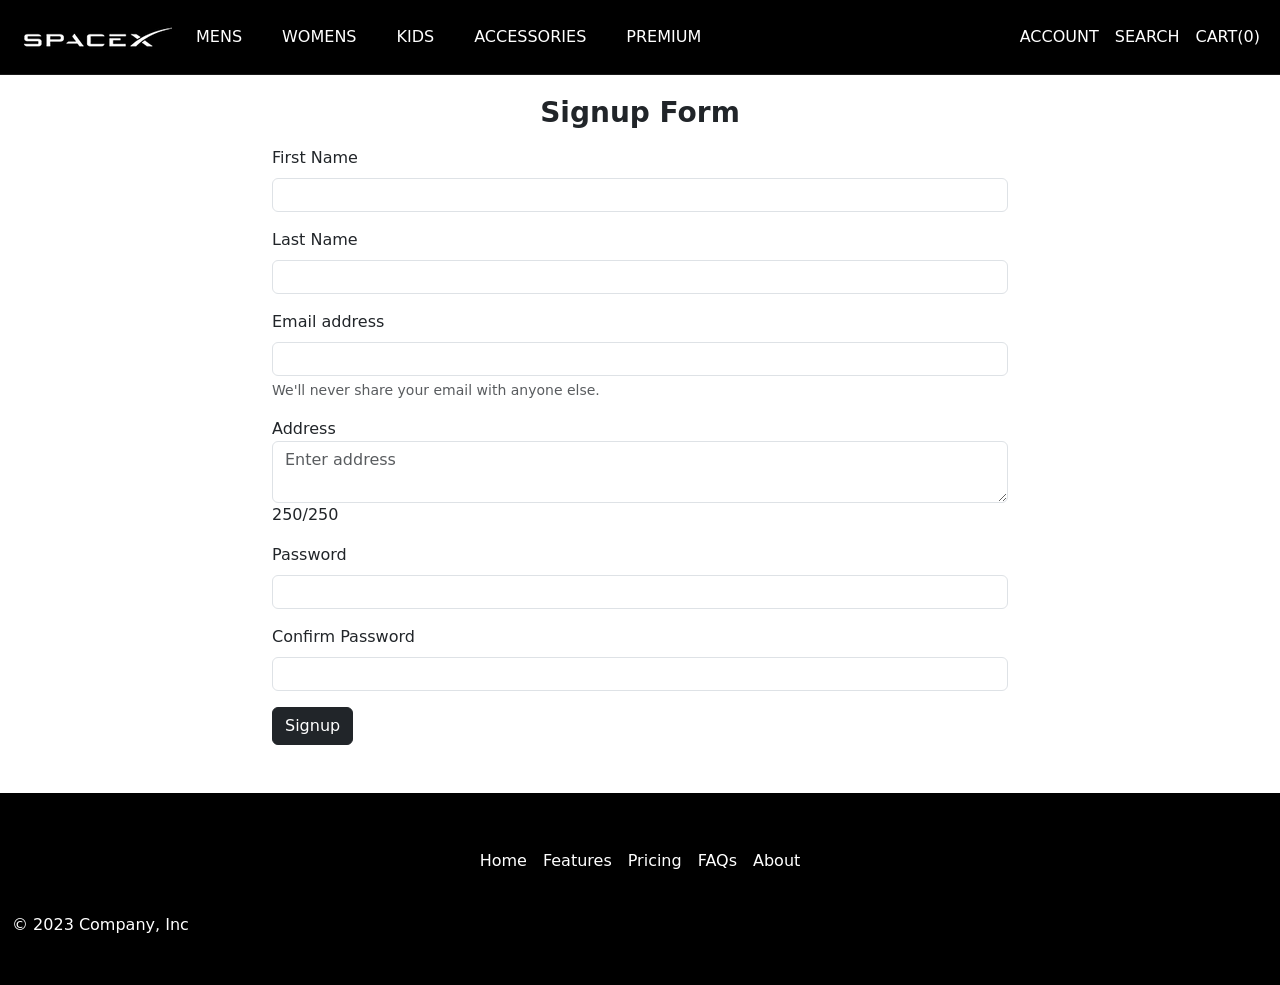
==== signup.html @ 63c44cdc "Add files via upload" ====
<!DOCTYPE html>
<html lang="en" data-bs-theme="auto">
  <head>
    <meta charset="utf-8" />
    <meta name="viewport" content="width=device-width, initial-scale=1" />
    <meta name="description" content="" />
    <meta
      name="author"
      content="Mark Otto, Jacob Thornton, and Bootstrap contributors"
    />
    <meta name="generator" content="Hugo 0.111.3" />
    <title>Spacex | Javascript</title>
    <link rel="icon" href="http://203.193.173.125/buildriseshine/favicon.png" />

    <link
      rel="canonical"
      href="https://getbootstrap.com/docs/5.3/examples/carousel/"
    />

    <!-- Bootstrap -->
    <link href="assets/dist/css/bootstrap.min.css" rel="stylesheet" />
    <!-- Custom styles for this template -->
    <link href="assets/css/style.css" rel="stylesheet" />
    <link rel="stylesheet" href="assets/css/checkout-progress.css" />
  </head>

  <body>
    <!-- Start:Header  -->

    <header data-bs-theme="black">
      <nav
        class="navbar navbar-expand-md navbar-dark fixed-top bg-black border-bottom"
      >
        <div class="container-fluid">
          <a class="navbar-brand" href="index.html">
            <img src="assets/img/spacex-logo.jpg " />
          </a>
          <button
            class="navbar-toggler"
            type="button"
            data-bs-toggle="collapse"
            data-bs-target="#navbarCollapse"
            aria-controls="navbarCollapse"
            aria-expanded="false"
            aria-label="Toggle navigation"
          >
            <span class="navbar-toggler-icon"></span>
          </button>
          <div class="collapse navbar-collapse" id="navbarCollapse">
            <ul class="navbar-nav me-auto mb-2 mb-md-0">
              <li class="nav-item dropdown pe-4">
                <a
                  class="nav-link dropdown-toggle"
                  href="list.html"
                  id="dropdown01"
                  data-bs-toggle="dropdown"
                  >MENS</a
                >
                <div
                  class="dropdown-menu rounded-0"
                  aria-labelledby="dropdown01"
                >
                  <a class="dropdown-item" href="list.html">Shirts</a>
                  <a class="dropdown-item" href="list.html">Outerwear</a>
                  <a class="dropdown-item" href="list.html">View All</a>
                </div>
              </li>

              <li class="nav-item dropdown pe-4">
                <a
                  class="nav-link dropdown-toggle"
                  href="list.html"
                  id="dropdown01"
                  data-bs-toggle="dropdown"
                  >WOMENS</a
                >
                <div
                  class="dropdown-menu rounded-0"
                  aria-labelledby="dropdown01"
                >
                  <a class="dropdown-item" href="list.html">Shirts</a>
                  <a class="dropdown-item" href="list.html">Outerwear</a>
                  <a class="dropdown-item" href="list.html">View All</a>
                </div>
              </li>

              <li class="nav-item dropdown pe-4">
                <a
                  class="nav-link dropdown-toggle"
                  href="list.html"
                  id="dropdown01"
                  data-bs-toggle="dropdown"
                  >KIDS</a
                >
                <div
                  class="dropdown-menu rounded-0"
                  aria-labelledby="dropdown01"
                >
                  <a class="dropdown-item" href="list.html">Shirts</a>
                  <a class="dropdown-item" href="list.html">Outerwear</a>
                  <a class="dropdown-item" href="list.html">View All</a>
                </div>
              </li>

              <li class="nav-item dropdown pe-4">
                <a
                  class="nav-link dropdown-toggle"
                  href="list.html"
                  id="dropdown01"
                  data-bs-toggle="dropdown"
                  >ACCESSORIES</a
                >
                <div
                  class="dropdown-menu rounded-0"
                  aria-labelledby="dropdown01"
                >
                  <a class="dropdown-item" href="list.html">View All</a>
                </div>
              </li>
              <li class="nav-item dropdown pe-4">
                <a
                  class="nav-link dropdown-toggle"
                  href="list.html"
                  id="dropdown01"
                  data-bs-toggle="dropdown"
                  >PREMIUM</a
                >
                <div
                  class="dropdown-menu rounded-0"
                  aria-labelledby="dropdown01"
                >
                  <a class="dropdown-item" href="list.html">View All</a>
                </div>
              </li>
            </ul>
            <ul class="navbar-nav ms-auto mb-2 mb-md-0">
              <li class="nav-item">
                <a
                  class="nav-link text-uppercase"
                  aria-current="page"
                  href="signup.html"
                  >Account</a
                >
              </li>
              <li class="nav-item">
                <a class="nav-link text-uppercase" href="#">Search</a>
              </li>
              <li class="nav-item text-uppercase">
                <a id="cartCount" class="nav-link" href="cart.html"></a>
              </li>
            </ul>
          </div>
        </div>
      </nav>
    </header>
    <!-- End:Header  -->

    <main>
      <!-- Cart Section -->
      <div class="container mt-5 mb-5">
        <div class="row">
          <h3 class="display-5 fs-3 fw-bold mb-3 text-center">Signup Form</h3>
          <form id="signupForm" class="col-md-8 center mx-auto">
            <div class="mb-3">
              <label for="firstname" class="form-label">First Name</label>
              <input
                type="text"
                class="form-control"
                id="firstname"
                autocomplete="off"
              />
              <p class="text-danger d-none">err</p>
            </div>

            <div class="mb-3">
              <label for="lastname" class="form-label">Last Name</label>
              <input
                type="text"
                class="form-control"
                id="lastname"
                autocomplete="off"
              />
            </div>

            <div class="mb-3">
              <label for="useremail" class="form-label">Email address</label>
              <input
                type="email"
                class="form-control"
                id="useremail"
                aria-describedby="emailHelp"
                autocomplete="off"
              />
              <div id="emailHelp" class="form-text">
                We'll never share your email with anyone else.
              </div>
            </div>

            <div class="mb-3">
              <label for="address">Address</label>
              <textarea
                class="form-control"
                placeholder="Enter address"
                id="address"
                autocomplete="off"
              ></textarea>
              <div class="fs-6 fw-light" id="charCount"></div>
            </div>

            <div class="mb-3">
              <label for="password" class="form-label">Password</label>
              <input type="password" class="form-control" id="password" />
            </div>

            <div class="mb-3">
              <label for="confirmpassword" class="form-label"
                >Confirm Password</label
              >
              <input
                type="password"
                class="form-control"
                id="confirmpassword"
              />
            </div>

            <button id="signup" type="button" class="btn btn-dark">
              Signup
            </button>
          </form>
        </div>
      </div>
      <!-- FOOTER -->
      <footer class="bg-black py-5">
        <div class="container-fluid">
          <ul class="nav justify-content-center pb-3 mb-3">
            <li class="nav-item"><a href="#" class="nav-link px-2">Home</a></li>
            <li class="nav-item">
              <a href="#" class="nav-link px-2">Features</a>
            </li>
            <li class="nav-item">
              <a href="#" class="nav-link px-2">Pricing</a>
            </li>
            <li class="nav-item"><a href="#" class="nav-link px-2">FAQs</a></li>
            <li class="nav-item">
              <a href="#" class="nav-link px-2">About</a>
            </li>
          </ul>
          <p class="text-body-primary text-center text-md-start">
            &copy; 2023 Company, Inc
          </p>
        </div>
      </footer>
    </main>

    <!-- Jquery -->
    <script src="https://cdnjs.cloudflare.com/ajax/libs/jquery/3.1.0/jquery.min.js"></script>

    <script src="assets/dist/js/bootstrap.bundle.min.js"></script>
    <!-- Bootstrap Bundle Js -->

    <script src="assets/js/signup.js"></script>
    <!--Cart logic script  -->
    <script src="assets/js/cartcount.js"></script>
    <!-- Plus minu for range selector -->
    <script>
      $(document).ready(function () {
        $(".minus").click(function () {
          var $input = $(this).parent().find("input");
          var count = parseInt($input.val()) - 1;
          count = count < 1 ? 1 : count;
          $input.val(count);
          $input.change();
          return false;
        });
        $(".plus").click(function () {
          var $input = $(this).parent().find("input");
          $input.val(parseInt($input.val()) + 1);
          $input.change();
          return false;
        });
      });
    </script>
  </body>
</html>
---- assets/css/style.css ----
/* GLOBAL STYLES
-------------------------------------------------- */
/* Padding below the footer and lighter body text */

body {
  padding-top: 3rem;
  color: rgb(var(--bs-tertiary-color-rgb));
}

p {
  margin-bottom: 0;
}

/* Bg Color
-------------------------------------------------- */

.bg-black {
  background-color: #000000;
}

/*  Navlink
------------
*/

.dropdown-toggle::after {
  content: "";
  display: none;
}

.navbar.border-bottom {
  border-color: rgba(255, 255, 255, .1)!important;
}

/* Featured Image
-------------------------------------------------- */
.hoveredImage {
  display: none;
}

.featuredHoveredImg:hover .hoveredImage{
  display: block;
}
.featuredHoveredImg:hover .nonHoveredImage {
  display: none;
}


/* Categories
--------------------------
*/

.categoriesButton {
  position: absolute;
  bottom: 120px;
  display: block;
  background-color: #ffffff;
  left: 50px;
  border: 2px transparent solid;
}

.categoriesButton:hover {
  border: 2px solid #fff;
  color: #fff;
}

.featureContentDarkbg::before {
  content: "";
  position: absolute;
  width: 100%;
  top: 0;
  bottom: 0;
  left: 0;
  right: 0;
  background-color: rgba(0, 0, 0, .4);
}

.youMayLike::before {
  content: "";
  display: none;
}

.featureContent h4 {
  font-size: 24px;
}

.featureContent p {
  font-size: 14px;
}

.btn-featured {
  font-size: 16px;
  font-weight: 400;
}

/* Vertical Scroll Enabled
----------------------------
*/

.carousel {
  overflow: hidden;
}

.carousel-inner, .carousel, .carousel-item, .carousel-container {
  height: 100%;
  width: 100%;
  background-position: center center;
  background-size: cover;
}

span.cursor {cursor:pointer; }

.number {
  width: 150px;
}

.minus, .plus{
  width:35px;
  height:35px;
  line-height: 28px;
  display: inline-block;
  vertical-align: middle;
  text-align: center;
  font-size: 30px;
}
input {
  height:34px;
  width: 60px;
  text-align: center;
  font-size: 26px;
  border:1px solid transparent;
  border-radius:4px;
  display: inline-block;
  vertical-align: middle;
}
  
/*  Cart Page
-----------------------
*/

.media-object {
  width: 120px;
}

.btn-link {
  color: #000000;
  text-transform: uppercase;
}


.table td {
  padding: 30px 0;
}

/*  Carousel
=======================
*/

.carousel-container .carousel-container .carousel-item-prev:not(.carousel-item-end), .active.carousel-item-start {
  transform: translate3d(0, -100%, 0);
  -webkit-transform: translate3d(0, -100%, 0);
  -moz-transform: translate3d(0, -100%, 0);
  -ms-transform: translate3d(0, -100%, 0);
  -o-transform: translate3d(0, -100%, 0);
}

.carousel-container .carousel-item-next:not(.carousel-item-start), .active.carousel-item-end {
  transform: translate3d(0, 100%, 0);
  -webkit-transform: translate3d(0, 100%, 0);
  -ms-transform: translate3d(0, 100%, 0);
  -moz-transform: translate3d(0, 100%, 0);
  -o-transform: translate3d(0, 100%, 0);
}

.carousel-indicators [data-bs-target]::marker {
  content: "";
  display: none;
}

.carousel-container .carousel-indicators {
  top: 0;
  margin: auto;
  height: 20px;
  left: 30px;
  right: auto;
  display: block;
}

.carousel-indicators [data-bs-target] {
  background: none;
  border: 2px solid white;
  border-radius: 12px;
  width: 12px;
  height: 12px;
  margin-bottom: 5px;
}

.carousel-indicators li.active {
  background: white;
}

.carousel-control-next-icon, .carousel-control-prev-icon {
  width: 4rem;
  height: 4rem;
  position: fixed;
  top: 95%;
  left: 50%;
  transform: translate(-50%, -50%) rotate(90deg);
  z-index: -1;
}

.carousel-control-prev-icon {
  top: 5%;
}

.unclickable {
  pointer-events: none;
}

.clickable {
  pointer-events: all;
}

/* Estimator
---------------------
*/

.Panel {
  position: relative;
  border: 1px solid #e7e7e7;
  padding: 60px 24px;
}

.Panel input[type="text"],
.Panel select,
.Panel button {
  height: 46px;
}

.Panel__Title {
  position: absolute;
  top: 0;
  left: 50%;
  margin: 0;
  padding: 0 14px 0 18px;
  transform: translate(-50%,-50%);
  background: white;
  white-space: nowrap;
}

/* Gallery
-------------------
*/

.img-fluid {
  width: 100%;
}

.galleryIndicator {
  position: relative;
}

.galleryIndicator [data-bs-target] {
  background-color:grey;
}

.galleryIndicator li.active {
  background-color: black;
}



/* FOOTER
-------------------------------------------------- */

.bg-black ul li a.nav-link ,
.bg-black p{
  color: #fff;
}

.bg-header {
  background: none;
}




/* rtl:end:remove */


/*  Internal Style Sheet
-------------------------
*/

.bd-placeholder-img {
  font-size: 1.125rem;
  text-anchor: middle;
  -webkit-user-select: none;
  -moz-user-select: none;
  user-select: none;
}

@media (min-width: 768px) {
  .bd-placeholder-img-lg {
    font-size: 3.5rem;
  }
  .bg-header {
    min-height: 550px;
  }
  .bg-header {
    background-image: url(../img/header-bg.jpg);
    background-repeat: no-repeat;
    background-size: cover;
  }
}

.b-example-divider {
  width: 100%;
  height: 3rem;
  background-color: rgba(0, 0, 0, .1);
  border: solid rgba(0, 0, 0, .15);
  border-width: 1px 0;
  box-shadow: inset 0 .5em 1.5em rgba(0, 0, 0, .1), inset 0 .125em .5em rgba(0, 0, 0, .15);
}

.b-example-vr {
  flex-shrink: 0;
  width: 1.5rem;
  height: 100vh;
}

.bi {
  vertical-align: -.125em;
  fill: currentColor;
}

.nav-scroller {
  position: relative;
  z-index: 2;
  height: 2.75rem;
  overflow-y: hidden;
}

.nav-scroller .nav {
  display: flex;
  flex-wrap: nowrap;
  padding-bottom: 1rem;
  margin-top: -1px;
  overflow-x: auto;
  text-align: center;
  white-space: nowrap;
  -webkit-overflow-scrolling: touch;
}

.btn-bd-primary {
  --bd-violet-bg: #712cf9;
  --bd-violet-rgb: 112.520718, 44.062154, 249.437846;
  --bs-btn-font-weight: 600;
  --bs-btn-color: var(--bs-white);
  --bs-btn-bg: var(--bd-violet-bg);
  --bs-btn-border-color: var(--bd-violet-bg);
  --bs-btn-hover-color: var(--bs-white);
  --bs-btn-hover-bg: #6528e0;
  --bs-btn-hover-border-color: #6528e0;
  --bs-btn-focus-shadow-rgb: var(--bd-violet-rgb);
  --bs-btn-active-color: var(--bs-btn-hover-color);
  --bs-btn-active-bg: #5a23c8;
  --bs-btn-active-border-color: #5a23c8;
}
.bd-mode-toggle {
  z-index: 1500;
}

/* RESPONSIVE CSS
-------------------------------------------------- */

@media (min-width: 40em) {
  /* Bump up size of carousel content */
  .carousel-caption p {
    margin-bottom: 1.25rem;
    font-size: 1.25rem;
    line-height: 1.4;
  }

  .featurette-heading {
    font-size: 50px;
  }
}

@media (min-width: 62em) {
  .featurette-heading {
    margin-top: 7rem;
  }
}
---- assets/css/checkout-progress.css ----
.progress-container {
    display: flex;
    justify-content: space-between;
    align-items: center;
  }
  
  .step {
    width: 100px;
    height: 40px;
    background-color: #e0e0e0;
    border-radius: 5px;
    display: flex;
    justify-content: center;
    align-items: center;
    font-weight: bold;
    color: #333;
  }
  
  .active {
    background-color: #007bff;
    color: #fff;
  }
  
  .line {
    flex-grow: 1;
    height: 2px;
    background-color: #e0e0e0;
  }
  
  .line.active {
    background-color: #007bff;
  }
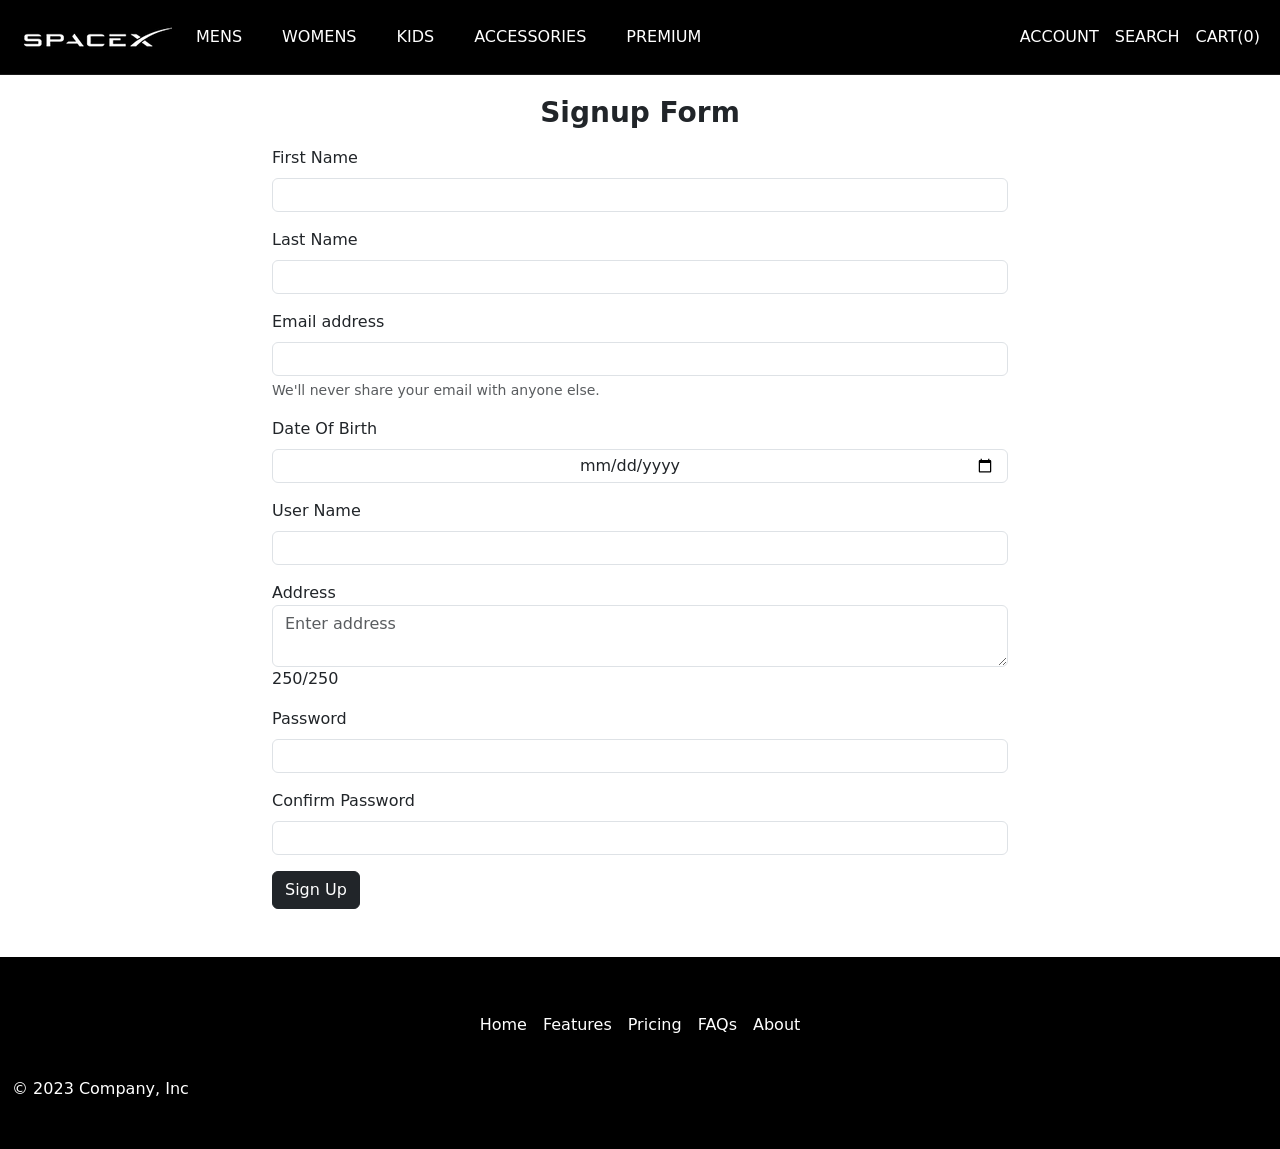
==== commit 759e1567: "Update signup.html" ====
--- a/signup.html
+++ b/signup.html
@@ -1,284 +1,213 @@
 <!DOCTYPE html>
 <html lang="en" data-bs-theme="auto">
-  <head>
-    <meta charset="utf-8" />
-    <meta name="viewport" content="width=device-width, initial-scale=1" />
-    <meta name="description" content="" />
-    <meta
-      name="author"
-      content="Mark Otto, Jacob Thornton, and Bootstrap contributors"
-    />
-    <meta name="generator" content="Hugo 0.111.3" />
-    <title>Spacex | Javascript</title>
-    <link rel="icon" href="http://203.193.173.125/buildriseshine/favicon.png" />
-
-    <link
-      rel="canonical"
-      href="https://getbootstrap.com/docs/5.3/examples/carousel/"
-    />
-
-    <!-- Bootstrap -->
-    <link href="assets/dist/css/bootstrap.min.css" rel="stylesheet" />
-    <!-- Custom styles for this template -->
-    <link href="assets/css/style.css" rel="stylesheet" />
-    <link rel="stylesheet" href="assets/css/checkout-progress.css" />
-  </head>
-
-  <body>
-    <!-- Start:Header  -->
-
-    <header data-bs-theme="black">
-      <nav
-        class="navbar navbar-expand-md navbar-dark fixed-top bg-black border-bottom"
-      >
-        <div class="container-fluid">
-          <a class="navbar-brand" href="index.html">
-            <img src="assets/img/spacex-logo.jpg " />
-          </a>
-          <button
-            class="navbar-toggler"
-            type="button"
-            data-bs-toggle="collapse"
-            data-bs-target="#navbarCollapse"
-            aria-controls="navbarCollapse"
-            aria-expanded="false"
-            aria-label="Toggle navigation"
-          >
-            <span class="navbar-toggler-icon"></span>
-          </button>
-          <div class="collapse navbar-collapse" id="navbarCollapse">
-            <ul class="navbar-nav me-auto mb-2 mb-md-0">
-              <li class="nav-item dropdown pe-4">
-                <a
-                  class="nav-link dropdown-toggle"
-                  href="list.html"
-                  id="dropdown01"
-                  data-bs-toggle="dropdown"
-                  >MENS</a
-                >
-                <div
-                  class="dropdown-menu rounded-0"
-                  aria-labelledby="dropdown01"
-                >
-                  <a class="dropdown-item" href="list.html">Shirts</a>
-                  <a class="dropdown-item" href="list.html">Outerwear</a>
-                  <a class="dropdown-item" href="list.html">View All</a>
-                </div>
-              </li>
-
-              <li class="nav-item dropdown pe-4">
-                <a
-                  class="nav-link dropdown-toggle"
-                  href="list.html"
-                  id="dropdown01"
-                  data-bs-toggle="dropdown"
-                  >WOMENS</a
-                >
-                <div
-                  class="dropdown-menu rounded-0"
-                  aria-labelledby="dropdown01"
-                >
-                  <a class="dropdown-item" href="list.html">Shirts</a>
-                  <a class="dropdown-item" href="list.html">Outerwear</a>
-                  <a class="dropdown-item" href="list.html">View All</a>
-                </div>
-              </li>
-
-              <li class="nav-item dropdown pe-4">
-                <a
-                  class="nav-link dropdown-toggle"
-                  href="list.html"
-                  id="dropdown01"
-                  data-bs-toggle="dropdown"
-                  >KIDS</a
-                >
-                <div
-                  class="dropdown-menu rounded-0"
-                  aria-labelledby="dropdown01"
-                >
-                  <a class="dropdown-item" href="list.html">Shirts</a>
-                  <a class="dropdown-item" href="list.html">Outerwear</a>
-                  <a class="dropdown-item" href="list.html">View All</a>
-                </div>
-              </li>
-
-              <li class="nav-item dropdown pe-4">
-                <a
-                  class="nav-link dropdown-toggle"
-                  href="list.html"
-                  id="dropdown01"
-                  data-bs-toggle="dropdown"
-                  >ACCESSORIES</a
-                >
-                <div
-                  class="dropdown-menu rounded-0"
-                  aria-labelledby="dropdown01"
-                >
-                  <a class="dropdown-item" href="list.html">View All</a>
-                </div>
-              </li>
-              <li class="nav-item dropdown pe-4">
-                <a
-                  class="nav-link dropdown-toggle"
-                  href="list.html"
-                  id="dropdown01"
-                  data-bs-toggle="dropdown"
-                  >PREMIUM</a
-                >
-                <div
-                  class="dropdown-menu rounded-0"
-                  aria-labelledby="dropdown01"
-                >
-                  <a class="dropdown-item" href="list.html">View All</a>
-                </div>
-              </li>
-            </ul>
-            <ul class="navbar-nav ms-auto mb-2 mb-md-0">
-              <li class="nav-item">
-                <a
-                  class="nav-link text-uppercase"
-                  aria-current="page"
-                  href="signup.html"
-                  >Account</a
-                >
-              </li>
-              <li class="nav-item">
-                <a class="nav-link text-uppercase" href="#">Search</a>
-              </li>
-              <li class="nav-item text-uppercase">
-                <a id="cartCount" class="nav-link" href="cart.html"></a>
-              </li>
-            </ul>
-          </div>
-        </div>
-      </nav>
-    </header>
-    <!-- End:Header  -->
-
-    <main>
-      <!-- Cart Section -->
-      <div class="container mt-5 mb-5">
-        <div class="row">
-          <h3 class="display-5 fs-3 fw-bold mb-3 text-center">Signup Form</h3>
-          <form id="signupForm" class="col-md-8 center mx-auto">
-            <div class="mb-3">
-              <label for="firstname" class="form-label">First Name</label>
-              <input
-                type="text"
-                class="form-control"
-                id="firstname"
-                autocomplete="off"
-              />
-              <p class="text-danger d-none">err</p>
-            </div>
-
-            <div class="mb-3">
-              <label for="lastname" class="form-label">Last Name</label>
-              <input
-                type="text"
-                class="form-control"
-                id="lastname"
-                autocomplete="off"
-              />
-            </div>
-
-            <div class="mb-3">
-              <label for="useremail" class="form-label">Email address</label>
-              <input
-                type="email"
-                class="form-control"
-                id="useremail"
-                aria-describedby="emailHelp"
-                autocomplete="off"
-              />
-              <div id="emailHelp" class="form-text">
-                We'll never share your email with anyone else.
-              </div>
-            </div>
-
-            <div class="mb-3">
-              <label for="address">Address</label>
-              <textarea
-                class="form-control"
-                placeholder="Enter address"
-                id="address"
-                autocomplete="off"
-              ></textarea>
-              <div class="fs-6 fw-light" id="charCount"></div>
-            </div>
-
-            <div class="mb-3">
-              <label for="password" class="form-label">Password</label>
-              <input type="password" class="form-control" id="password" />
-            </div>
-
-            <div class="mb-3">
-              <label for="confirmpassword" class="form-label"
-                >Confirm Password</label
-              >
-              <input
-                type="password"
-                class="form-control"
-                id="confirmpassword"
-              />
-            </div>
-
-            <button id="signup" type="button" class="btn btn-dark">
-              Signup
-            </button>
-          </form>
+
+<head>
+  <meta charset="utf-8" />
+  <meta name="viewport" content="width=device-width, initial-scale=1" />
+  <meta name="description" content="" />
+  <meta name="author" content="Mark Otto, Jacob Thornton, and Bootstrap contributors" />
+  <meta name="generator" content="Hugo 0.111.3" />
+  <title>Spacex | Javascript</title>
+  <link rel="icon" href="http://203.193.173.125/buildriseshine/favicon.png" />
+
+  <link rel="canonical" href="https://getbootstrap.com/docs/5.3/examples/carousel/" />
+
+  <!-- Bootstrap -->
+  <link href="assets/dist/css/bootstrap.min.css" rel="stylesheet" />
+  <!-- Custom styles for this template -->
+  <link href="assets/css/style.css" rel="stylesheet" />
+  <link rel="stylesheet" href="assets/css/checkout-progress.css" />
+</head>
+
+<body>
+  <!-- Start:Header  -->
+
+  <header data-bs-theme="black">
+    <nav class="navbar navbar-expand-md navbar-dark fixed-top bg-black border-bottom">
+      <div class="container-fluid">
+        <a class="navbar-brand" href="index.html">
+          <img src="assets/img/spacex-logo.jpg " />
+        </a>
+        <button class="navbar-toggler" type="button" data-bs-toggle="collapse" data-bs-target="#navbarCollapse"
+          aria-controls="navbarCollapse" aria-expanded="false" aria-label="Toggle navigation">
+          <span class="navbar-toggler-icon"></span>
+        </button>
+        <div class="collapse navbar-collapse" id="navbarCollapse">
+          <ul class="navbar-nav me-auto mb-2 mb-md-0">
+            <li class="nav-item dropdown pe-4">
+              <a class="nav-link dropdown-toggle" href="list.html" id="dropdown01" data-bs-toggle="dropdown">MENS</a>
+              <div class="dropdown-menu rounded-0" aria-labelledby="dropdown01">
+                <a class="dropdown-item" href="list.html">Shirts</a>
+                <a class="dropdown-item" href="list.html">Outerwear</a>
+                <a class="dropdown-item" href="list.html">View All</a>
+              </div>
+            </li>
+
+            <li class="nav-item dropdown pe-4">
+              <a class="nav-link dropdown-toggle" href="list.html" id="dropdown01" data-bs-toggle="dropdown">WOMENS</a>
+              <div class="dropdown-menu rounded-0" aria-labelledby="dropdown01">
+                <a class="dropdown-item" href="list.html">Shirts</a>
+                <a class="dropdown-item" href="list.html">Outerwear</a>
+                <a class="dropdown-item" href="list.html">View All</a>
+              </div>
+            </li>
+
+            <li class="nav-item dropdown pe-4">
+              <a class="nav-link dropdown-toggle" href="list.html" id="dropdown01" data-bs-toggle="dropdown">KIDS</a>
+              <div class="dropdown-menu rounded-0" aria-labelledby="dropdown01">
+                <a class="dropdown-item" href="list.html">Shirts</a>
+                <a class="dropdown-item" href="list.html">Outerwear</a>
+                <a class="dropdown-item" href="list.html">View All</a>
+              </div>
+            </li>
+
+            <li class="nav-item dropdown pe-4">
+              <a class="nav-link dropdown-toggle" href="list.html" id="dropdown01"
+                data-bs-toggle="dropdown">ACCESSORIES</a>
+              <div class="dropdown-menu rounded-0" aria-labelledby="dropdown01">
+                <a class="dropdown-item" href="list.html">View All</a>
+              </div>
+            </li>
+            <li class="nav-item dropdown pe-4">
+              <a class="nav-link dropdown-toggle" href="list.html" id="dropdown01" data-bs-toggle="dropdown">PREMIUM</a>
+              <div class="dropdown-menu rounded-0" aria-labelledby="dropdown01">
+                <a class="dropdown-item" href="list.html">View All</a>
+              </div>
+            </li>
+          </ul>
+          <ul class="navbar-nav ms-auto mb-2 mb-md-0">
+            <li class="nav-item">
+              <a class="nav-link text-uppercase" aria-current="page" href="signup.html">Account</a>
+            </li>
+            <li class="nav-item">
+              <a class="nav-link text-uppercase" href="#">Search</a>
+            </li>
+            <li class="nav-item text-uppercase">
+              <a id="cartCount" class="nav-link" href="cart.html"></a>
+            </li>
+          </ul>
         </div>
       </div>
-      <!-- FOOTER -->
-      <footer class="bg-black py-5">
-        <div class="container-fluid">
-          <ul class="nav justify-content-center pb-3 mb-3">
-            <li class="nav-item"><a href="#" class="nav-link px-2">Home</a></li>
-            <li class="nav-item">
-              <a href="#" class="nav-link px-2">Features</a>
-            </li>
-            <li class="nav-item">
-              <a href="#" class="nav-link px-2">Pricing</a>
-            </li>
-            <li class="nav-item"><a href="#" class="nav-link px-2">FAQs</a></li>
-            <li class="nav-item">
-              <a href="#" class="nav-link px-2">About</a>
-            </li>
-          </ul>
-          <p class="text-body-primary text-center text-md-start">
-            &copy; 2023 Company, Inc
-          </p>
-        </div>
-      </footer>
-    </main>
-
-    <!-- Jquery -->
-    <script src="https://cdnjs.cloudflare.com/ajax/libs/jquery/3.1.0/jquery.min.js"></script>
-
-    <script src="assets/dist/js/bootstrap.bundle.min.js"></script>
-    <!-- Bootstrap Bundle Js -->
-
-    <script src="assets/js/signup.js"></script>
-    <!--Cart logic script  -->
-    <script src="assets/js/cartcount.js"></script>
-    <!-- Plus minu for range selector -->
-    <script>
-      $(document).ready(function () {
-        $(".minus").click(function () {
-          var $input = $(this).parent().find("input");
-          var count = parseInt($input.val()) - 1;
-          count = count < 1 ? 1 : count;
-          $input.val(count);
-          $input.change();
-          return false;
-        });
-        $(".plus").click(function () {
-          var $input = $(this).parent().find("input");
-          $input.val(parseInt($input.val()) + 1);
-          $input.change();
-          return false;
-        });
+    </nav>
+  </header>
+  <!-- End:Header  -->
+
+  <main>
+    <!-- Cart Section -->
+    <div class="container mt-5 mb-5">
+      <div class="row">
+        <h3 class="display-5 fs-3 fw-bold mb-3 text-center">Signup Form</h3>
+        <form id="signupForm" class="col-md-8 center mx-auto">
+
+          <div class="mb-3">
+            <label for="firstname" class="form-label">First Name</label>
+            <input type="text" class="form-control" id="firstname" autocomplete="off" required />
+            <p class="text-danger d-none">err</p>
+
+          </div>
+          <div class="mb-3">
+            <label for="lastname" class="form-label">Last Name</label>
+            <input type="text" class="form-control" id="lastname" autocomplete="off" required />
+          </div>
+
+
+          <div class="mb-3">
+            <label for="useremail" class="form-label">Email address</label>
+            <input type="email" class="form-control" id="useremail" aria-describedby="emailHelp" autocomplete="off"
+              required />
+            <div id="emailHelp" class="form-text">
+              We'll never share your email with anyone else.
+            </div>
+          </div>
+
+          <div class="mb-3">
+            <label for="date-of-birth" class="form-label">Date Of Birth</label>
+            <input type="date" class="form-control" id="date-of-birth" autocomplete="off" required />
+          </div>
+
+
+          <div class="mb-3">
+            <label for="username" class="form-label">User Name</label>
+            <input type="text" class="form-control" id="username" autocomplete="off" required />
+          </div>
+
+          <div class="mb-3">
+            <label for="address">Address</label>
+            <textarea class="form-control" placeholder="Enter address" id="address" autocomplete="off"
+              required></textarea>
+            <div class="fs-6 fw-light" id="charCount"></div>
+          </div>
+
+          <div class="mb-3">
+            <label for="password" class="form-label">Password</label>
+            <input type="password" class="form-control" id="password" required />
+          </div>
+
+          <div class="mb-3">
+            <label for="confirmpassword" class="form-label">Confirm Password</label>
+            <input type="password" class="form-control" id="confirmpassword" required />
+          </div>
+
+          <div class="clearfix">
+
+            <button type="submit" class="btn btn-dark">Sign Up</button>
+          </div>
+
+
+        </form>
+      </div>
+    </div>
+    <!-- FOOTER -->
+    <footer class="bg-black py-5">
+      <div class="container-fluid">
+        <ul class="nav justify-content-center pb-3 mb-3">
+          <li class="nav-item"><a href="#" class="nav-link px-2">Home</a></li>
+          <li class="nav-item">
+            <a href="#" class="nav-link px-2">Features</a>
+          </li>
+          <li class="nav-item">
+            <a href="#" class="nav-link px-2">Pricing</a>
+          </li>
+          <li class="nav-item"><a href="#" class="nav-link px-2">FAQs</a></li>
+          <li class="nav-item">
+            <a href="#" class="nav-link px-2">About</a>
+          </li>
+        </ul>
+        <p class="text-body-primary text-center text-md-start">
+          &copy; 2023 Company, Inc
+        </p>
+      </div>
+    </footer>
+  </main>
+
+  <!-- Jquery -->
+  <script src="https://cdnjs.cloudflare.com/ajax/libs/jquery/3.1.0/jquery.min.js"></script>
+
+  <script src="assets/dist/js/bootstrap.bundle.min.js"></script>
+  <!-- Bootstrap Bundle Js -->
+
+  <script src="assets/js/signup.js"></script>
+  <!--Cart logic script  -->
+  <script src="assets/js/cartcount.js"></script>
+  <!-- Plus minu for range selector -->
+  <script>
+    $(document).ready(function () {
+      $(".minus").click(function () {
+        var $input = $(this).parent().find("input");
+        var count = parseInt($input.val()) - 1;
+        count = count < 1 ? 1 : count;
+        $input.val(count);
+        $input.change();
+        return false;
       });
-    </script>
-  </body>
+      $(".plus").click(function () {
+        var $input = $(this).parent().find("input");
+        $input.val(parseInt($input.val()) + 1);
+        $input.change();
+        return false;
+      });
+    });
+  </script>
+</body>
+
 </html>
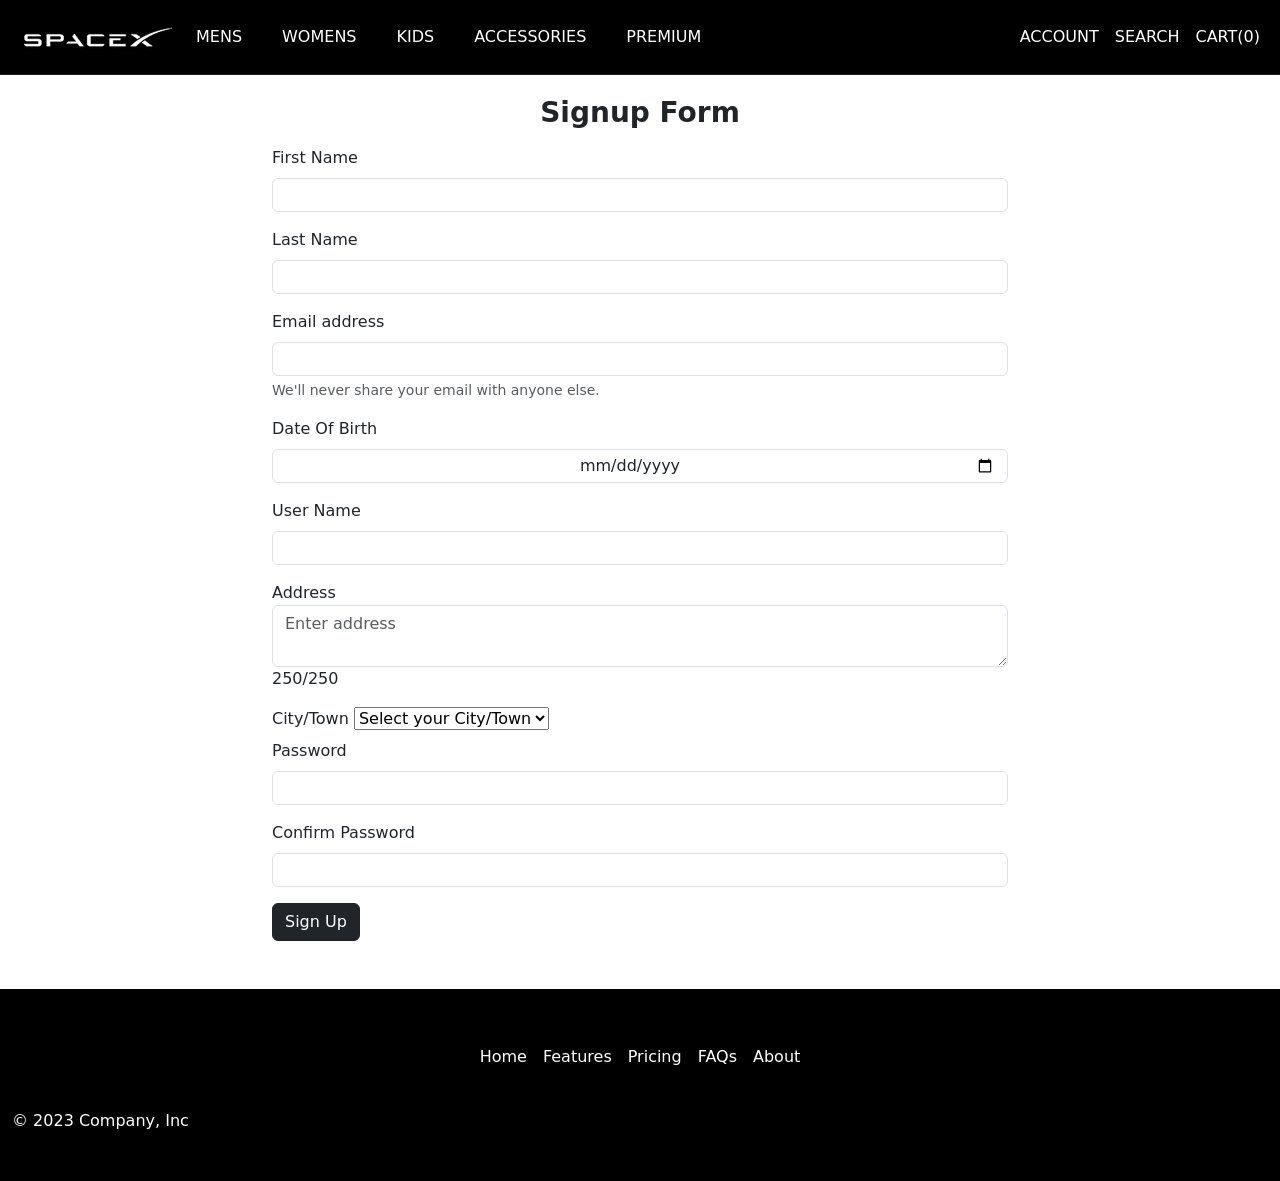
==== commit f9e40f8a: "Update signup.html" ====
--- a/signup.html
+++ b/signup.html
@@ -136,6 +136,25 @@
             <textarea class="form-control" placeholder="Enter address" id="address" autocomplete="off"
               required></textarea>
             <div class="fs-6 fw-light" id="charCount"></div>
+          </div>
+
+          <div>
+            <label for="city" class="form-label">City/Town</label>
+
+            <select id="city" name="city" required>
+              <option value="">Select your City/Town</option>
+              <option value="Amaravati">Amaravati</option>
+              <option value="Anantapur">Anantapur</option>
+              <option value="Chittor">Chittor</option>
+              <option value="Guntur">Guntur</option>
+              <option value="kadapa">Kadapa</option>
+              <option value="Kakinada">Kakinada</option>
+              <option value="Rajahmundri">Rajahmundri</option>
+              <option value="Tirupati">Tirupati</option>
+              <option value="Visakhapatnam">Visakhapatnam</option>
+              <option value="None">None</option>
+            </select>
+
           </div>
 
           <div class="mb-3">
